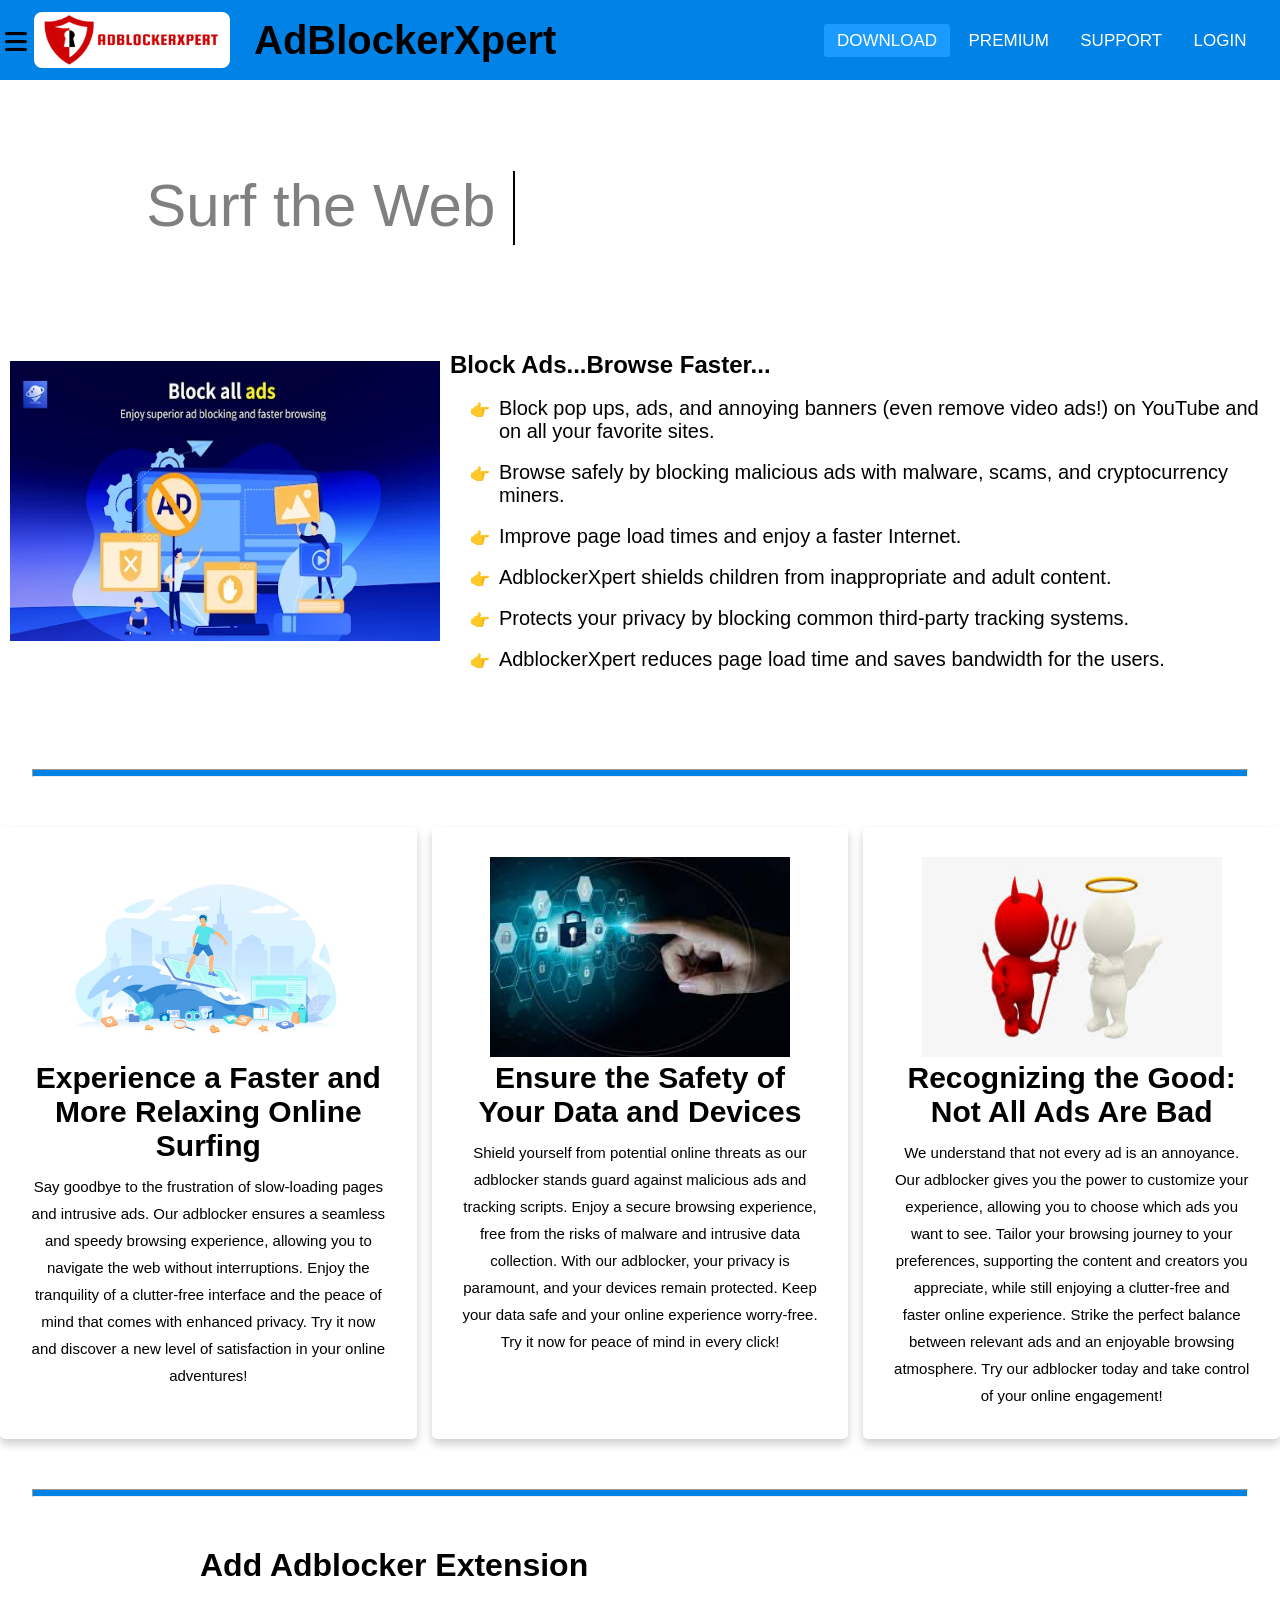
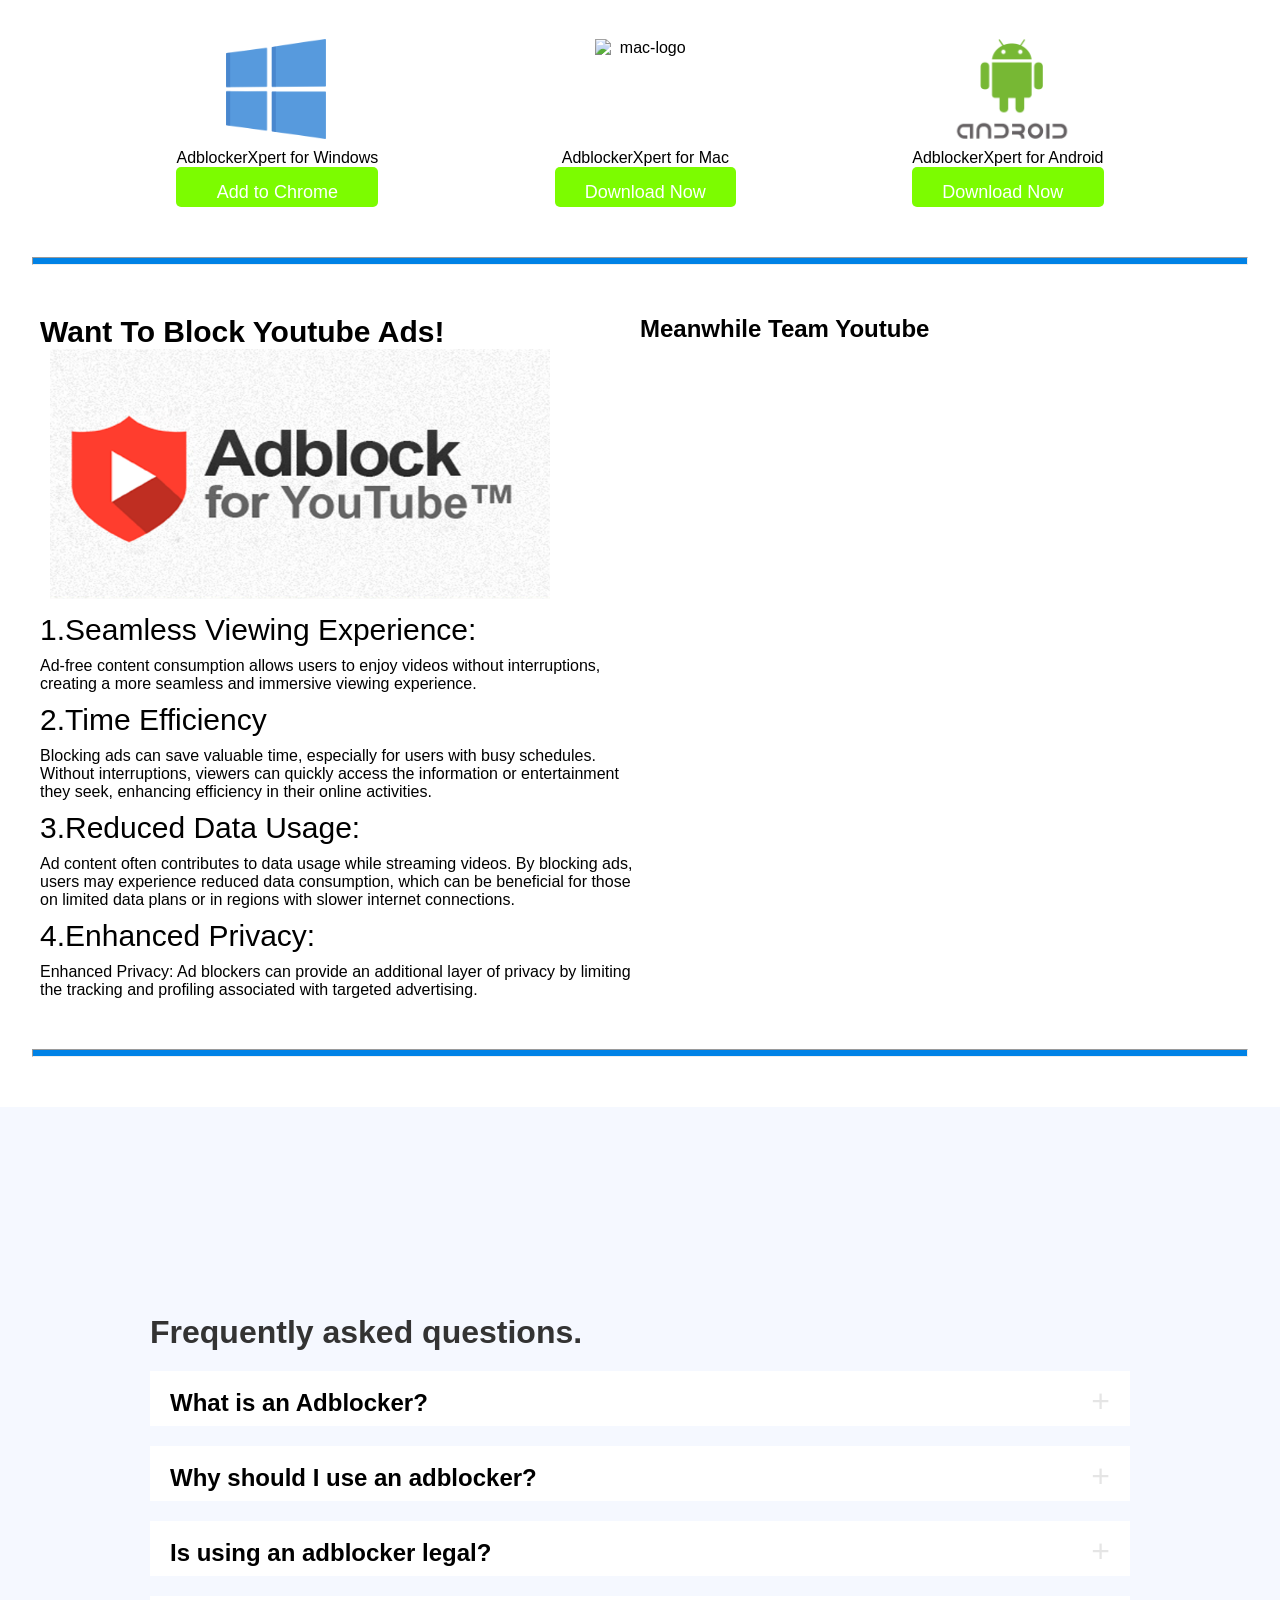
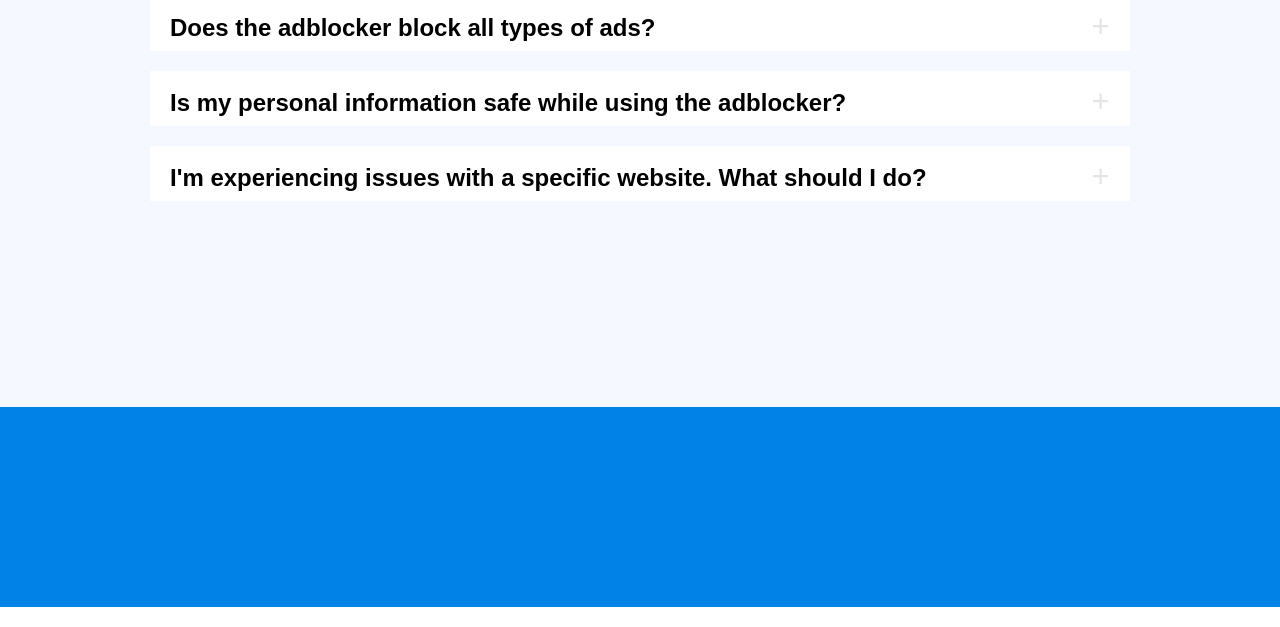
==== adblocker/index.html @ 16670fc6 "Add files via upload" ====
<!DOCTYPE html>
<html lang="en">
<head>
    <meta charset="UTF-8">
    <meta name="viewport" content="width=device-width, initial-scale=1.0">
    <title>AdBlockerXpert</title>
    <link rel="stylesheet" href="style.css">
    <script src="https://kit.fontawesome.com/yourcode.js" crossorigin="anonymous"></script>
    <link rel="stylesheet" href="https://cdnjs.cloudflare.com/ajax/libs/font-awesome/6.5.1/css/all.min.css" integrity="sha512-DTOQO9RWCH3ppGqcWaEA1BIZOC6xxalwEsw9c2QQeAIftl+Vegovlnee1c9QX4TctnWMn13TZye+giMm8e2LwA==" crossorigin="anonymous" referrerpolicy="no-referrer" />
</head>
<body>
    <nav>
      <i class="fa-solid fa-bars"></i>
      <img src="Adblock2.png" height="70px" width="200px"  alt="image">
      
      </label>
      <label class="logo-name">AdBlockerXpert</label>
      <ul>
        <li><a class="active" href="#p">Download</a></li>
        <li><a href="#">Premium</a></li>
        <li><a href="#">Support</a></li>
        <li><a href="Login/login.html">Login</a></li>
      </ul>
    </nav>
    
     <div class="body1">
       
       <div class="wrapper1">
         <div class="static-txt">Surf the Web</div>
           <ul class="dynamic-txt">
            <li><span>Faster and Securely!..</span></li>
            <br>
            <li><span>without Annoying Ads!..</span></li>
           </ul>
                 </div>
     </div>
    <div class="body3">

      <div class="body4">
        <img src="images/image2.webp" alt="img2">
      </div>

       <div class="body5">
         
          <h2>Block Ads...Browse Faster...</h2>
           <br>
           <ul>
             <li><p>Block pop ups, ads, and annoying banners (even remove video ads!) on YouTube and on all your favorite sites.</p></li><br>
             <li><p>Browse safely by blocking malicious ads with malware, scams, and cryptocurrency miners.</p></li><br>
             <li><p>Improve page load times and enjoy a faster Internet.</p></li><br>
             <li><p>AdblockerXpert shields children from inappropriate and adult content.</p></li><br>
             <li><p>Protects your privacy by blocking common third-party tracking systems.</p></li><br>
             <li><p>AdblockerXpert reduces page load time and saves bandwidth for the users.</p></li><br>
           </ul>
           
       </div>
          
     </div>
     <hr class="line1"/>
   
      <!--<div class="body1">
        <div class="wrapper">
          <div class="text-box">
            <img src ="images/images3.jpeg" alt="images3">
            <h2>Enjoy Faster & Relaxing Surfing like Never-before</h2>
            <p>Say Goodbye to pop-ups, video promotions, and distracting ads on your favourite websites.</p>
          </div>
        </div>
      </div>
     -->
  
      <div class="box-container1">
       <div class="box">
         <img src="images/img5.jpg" alt="">
         <h3>Experience a Faster and More Relaxing Online Surfing</h3>
         <p>Say goodbye to the frustration of slow-loading pages and intrusive ads. Our adblocker ensures a seamless and speedy browsing experience, allowing you to navigate the web without interruptions. Enjoy the tranquility of a clutter-free interface and the peace of mind that comes with enhanced privacy. Try it now and discover a new level of satisfaction in your online adventures!</p>
         
       </div>

       <div class="box">
         <img src="images/img6.jpg" alt="">
         <h3>Ensure the Safety of Your Data and Devices</h3>
         <p> Shield yourself from potential online threats as our adblocker stands guard against malicious ads and tracking scripts. Enjoy a secure browsing experience, free from the risks of malware and intrusive data collection. With our adblocker, your privacy is paramount, and your devices remain protected. Keep your data safe and your online experience worry-free. Try it now for peace of mind in every click!</p>
       </div>
     
       <div class="box">
         <img src="images/img8.jpg" alt="">
         <h3>Recognizing the Good: Not All Ads Are Bad</h3>
         <p>We understand that not every ad is an annoyance. Our adblocker gives you the power to customize your experience, allowing you to choose which ads you want to see. Tailor your browsing journey to your preferences, supporting the content and creators you appreciate, while still enjoying a clutter-free and faster online experience. Strike the perfect balance between relevant ads and an enjoyable browsing atmosphere. Try our adblocker today and take control of your online engagement!</p>
       </div>
      </div>
      <section id="p">
        <p hidden>p</p>
      </section>
      <hr class="line2"/>

<!-- Add path for downloading adblocker -->

      <div class="download-opt"> 
        <div class="row1">
          <h1 class="hola">Add Adblocker Extension</h1>
        </div>
        <div class="row2">

          <div class="windows">
            <div class="rowA">
              <img src="images/img9.png"  alt="windows-logo"
              <h4>AdblockerXpert for Windows</h4>
              <div class="download-btn">
                <a href="<!--path/to/your/adblocker.exe-->" class="download-button" download="Download now/">Add to Chrome</a>
              </div>
           </div>

          </div>


         <div class="mac">
          <div class="rowA">
           <img src="images/img11.png" alt="mac-logo">
           <p>AdblockerXpert for Mac</p>
           <a href="<!--path/to/your/adblocker.exe-->" class="download-button" download="Download Now">Download Now</a>
          </div>
          </div>


         <div class="android">
          <div class="rowA">
            <img src="images/img10.png" alt="android-logo"
           <h4>AdblockerXpert for Android</h4>
          </div>
           <a href="<!--path/to/your/adblocker.exe-->" class="download-button" download="Download Now">Download Now</a>
           

          </div>
        </div>
      </div>
      <hr class="line2"/>

      <div class="box-container2">
        <div class="contA">
          <h2>Want To Block Youtube Ads!</h2>
          <img src="images/img12.png" alt="">  
          <h3>1.Seamless Viewing Experience:</h3>
          <p>Ad-free content consumption allows users to enjoy videos without interruptions, creating a more seamless and immersive viewing experience.</p>
          <h3>2.Time Efficiency</h3>
          <p>Blocking ads can save valuable time, especially for users with busy schedules. Without interruptions, viewers can quickly access the information or entertainment they seek, enhancing efficiency in their online activities.</p>
          <h3>3.Reduced Data Usage:</h3>
          <p>Ad content often contributes to data usage while streaming videos. By blocking ads, users may experience reduced data consumption, which can be beneficial for those on limited data plans or in regions with slower internet connections.</p>
          <h3>4.Enhanced Privacy:</h3>
          <p>Enhanced Privacy:
            Ad blockers can provide an additional layer of privacy by limiting the tracking and profiling associated with targeted advertising.</p>
        </div>
        <div class="contB">
          <h2>Meanwhile Team Youtube</h2>
          <video autoplay loop src="https://packaged-media.redd.it/8bzrms51gchb1/pb/m2-res_270p.mp4?m=DASHPlaylist.mpd&v=1&e=1714309200&s=45ee522d14729d8e4ce8801a35efab7ac832e1f0#t=0"></video>
          
        </div>
      </div>
     
      <hr class="line2">
   <div class="Faq">
    <div class="container3">
      <h1>Frequently asked questions.</h1>
      <div class="tab">
          <input type="radio" name="acc" id="acc1">
          <label for="acc1">
            <h2>What is an Adblocker?</h2>
          </label>
          <div class="content1">
             <p>An adblocker is a software application or browser extension designed to prevent online advertisements from being displayed on websites.</p>
          </div>
      </div>

      <div class="tab">
        <input type="radio" name="acc" id="acc2">
        <label for="acc2">
          <h2>Why should I use an adblocker?</h2>
        </label>
        <div class="content1">
           <p>Ad blockers will stop ads in their tracks so that you can enjoy web pages faster, reduce data usage and save your device's battery life.</p>
        </div>
      </div>

     <div class="tab">
      <input type="radio" name="acc" id="acc3">
      <label for="acc3">
        <h2>Is using an adblocker legal?</h2>
      </label>
      <div class="content1">
         <p>In most regions, using adblockers is legal. Adblockers operate by blocking or filtering content from websites, but they don't typically violate any laws. Users have the right to control the content that appears on their devices, and adblockers are generally considered a tool that empowers users to customize their online experience.</p>
      </div>
     </div>

     <div class="tab">
      <input type="radio" name="acc" id="acc4">
      <label for="acc4">
        <h2>Does the adblocker block all types of ads?</h2>
      </label>
      <div class="content1">
         <p>Websites need money to stay free. Support them by allowing Acceptable Ads (enabled by default). Want to hide all ads? No problem.</p>
      </div>
     </div>

     <div class="tab">
      <input type="radio" name="acc" id="acc5">
      <label for="acc5">
        <h2>Is my personal information safe while using the adblocker?</h2>
      </label>
      <div class="content1">
         <p>Adblockers are programmed to block specific content from displaying; they cannot take any action beyond that. Therefore, they should not be considered a potential security concern, as they are unable to access any of your personal information.</p>
      </div>
     </div>

     <div class="tab">
      <input type="radio" name="acc" id="acc6">
      <label for="acc6">
        <h2>I'm experiencing issues with a specific website. What should I do?</h2>
      </label>
      <div class="content1">
         <p>If you are experiencing issues with a specific website while using an adblocker, you can try the following steps to resolve the problem.</p>
          <ul>
            <li>Disable Adblocker</li>
            <li>Check Adblocker Settings</li>
            <li>Update Adblocker</li>
            <li>Clear Browser Cache</li>
            <li>Check Browser Extensions</li>
            <li>Contact Website Support</li>
          </ul>
         
      </div>
     </div>

   </div>  
  </div> 

 <footer></footer>
  </body>
</html>
---- adblocker/style.css ----
@import url("https://fonts.googleapis.com/css2?family=Poppings:wght@300;400;500;600;700;800;900& display=swap");
* {
    margin: 0;
    margin: 0;
    text-decoration: none; 
    list-style: none;
    box-sizing: border-box;
}

html{
    scroll-behavior: smooth;
    
}

body {
    font-family: Arial, Helvetica, sans-serif;
    
}

nav {
    background: #0082e6;
    height: 80px;
    width: 100%;
}

img[src="Adblock2.png"]{
    height: 60px;
    margin-left: 5px;
    margin-top: 10px;
    border: 2px solid transparent;
    border-radius: 10px;
    
}

i{  margin-top: 30px;
    margin-left: 5px;
    float: left;
    font-size: 25px;
}

label.logo-name {
    font-size: 40px;
    line-height: 60px;
    padding: 0px 10px;
    margin: 8px 10px;
    position: absolute;
    align-items: center;
    font-weight: bold;
    border: 2px solid transparent;
    border-radius: 10px;
}

nav ul {
    float: right;
    margin-right: 20px;
}
nav ul li {
    display: inline-block;
    line-height: 80px;
    margin: 0.5px;
}
nav ul li a{
    color: white;
    font-size: 17px;
    padding: 7px 13px;
    border-radius: 3px;
    text-transform: uppercase;
}

a.active,a:hover{
    background: #1b9bff;
    transition: 0.5s;

}
/* 
.checkbtn{                          
    font-size: 30px;              
    color: white;
    float: right;
    line-height: 80px;
    margin-right: 40px;
    cursor: pointer;
    display: none;
}
#check{
    display: none;
}
@media(max-width:952px){
    label.logo{
        font-size: 30px;
        padding-left: 50px;
    }
    nav ul li a{
        font-size: 16px;
    }
}
@media (max-width: 858px) {
    .checkbtn{
        display: block;
    }
    ul{
        position: fixed;
        width: 100%;
        height: 100vh;
        background: #2c3e50;
        top:80px;
        left: 0;
        text-align: ;
    }
}






.navbar {
    height: 80px;
    background-color: black;
    color: white;
    display: flex;
    align-items: center;
}

.nav-logo {
    height : 75px ;
    width : 230px;
    padding: 0.5em;
}

.logo {
    background-image: url(Adblock2.png);
    background-size: cover;
    height: 70px;
    width: 220px;
    padding: 2px;
}

.border {
    border: 2px solid transparent;
}
.border:hover {
    border: 2px solid white;
}
 */
/* .img1 {                 not working in css
    display: block;
    max-width: 10px; 
    width: 10px;
    border-radius: 25%;
} */

img[src="images/image2.webp"] {
    height: 300px;
    width: 450px;
    padding: 10px;
}
.head {
    display: flex;
}

.body1 {
    display: flex;
    align-items: center;
    justify-content: center;
    min-height: 30vh;
    width: 100%;
}
.box-container2 .contA h2{
    font-size: 30px;
}

.box-container2 .contA h3{
    font-weight: normal;
    text-align: left;
    margin: 10px 0;
}
.box-container2 .contA img{
    height: 250px;
    width: 500px;
    margin-left: 10px;
}

.wrapper1 {
    display: inline-flex;   
}
.wrapper1 .static-txt {
    color: grey;
    font-size: 60px;
    font-weight: 500;
}
.wrapper1 .dynamic-txt {
    line-height: 70px;
    height: 90px;
    margin-left: 0px;
    overflow: hidden;
}
.dynamic-txt li {
    margin-left: -22px;
    color: black;
    list-style: none;
    font-size: 60px;
    font-weight: 500;
    position: relative;
    top: 0;
    animation: slide 3s steps(2) infinite;
}
@keyframes slide {
    100%{top: -285px;}
}
.dynamic-txt li span{
    position: relative;
}
.dynamic-txt li span::after {
    
    content: "";
    position: absolute;
    left: 0;
    height: 110%;
    width: 100%;
    background: white;
    border-left: 2px solid black ;
    animation: typing  1.5s steps(10)  infinite;
}
@keyframes typing {
    100%{
        left: 100%;
        margin: 0 -35px 0 35px;
    }
}

.body3 {
    display: flex;
    align-content: center;
    justify-content: center;
    
}
.body5 li{
    list-style-type: '👉';
    padding-inline-start: 1ch;
}
.body5 ul li p{
    font-size: 20px;
}
 h3{
    position: inherit;
     color: black;
     text-align: center;
     font-size: 30px;
     font-weight: bold;
     

 }
 .line1 {
    width: 95%;
    height: 8px;   
    margin-left: 2.5%;
    margin-top: 80px;
    margin-bottom: 50px;
    background: #0082e6;
    size: 10;
 }


 .box-container1 {
    display: grid;
    grid-template-columns: repeat(auto-fit,minmax(270px, 1fr));
    gap: 15px;
 }

 .box-container1 .box {
    box-shadow:0 5px 10px rgba(0,0,0,.2);
    border-radius: 5px;
    background: white;
    text-align: center;
    padding: 30px;
 }

 .box-container1 .box img{
    height: 200px;
    width: 300px;
 }
.box-container1 .box h2 {
    color: black;
    font-weight: 30px;
    padding: 10px 0;
}
.box-container1 .box p{
    margin-top: 10px;
    color: black;
    font-size: 15px;
    line-height: 1.8;
}

.box-container1 .box:hover{
    box-shadow: 0 10px 15px rgba(0,0,0,.3);
    transform: scale(1.1);
    background-color:  #1b9bff;
    transition: .8s;
    transition-timing-function: ease-in;
}

@media (max-width:768px){
    .box-container1 {
        padding: 20px;
    }
}

.line2 {
    width: 95%;
    height: 8px;   
    margin-left: 2.5%;
    margin-top: 50px;
    margin-bottom: 50px;
    background: #0082e6;
    size: 10;
}

.download-opt {
    flex-direction: column;
    margin-bottom: 50px;
       
}
.row1{
    margin-left: 200px;
    margin-bottom: 50px;
}
.row2{
    display: flex;
    justify-content: space-evenly;
    align-items: center;
   
}
.rowA{
    display: flex;
    flex-direction: column;
    text-align: center;
    justify-content: center;
    
}

img[src="images/img9.png"]{
    height: 100px;
    width: 100px;
    margin-left: 50px; 
    margin-bottom: 10px; 
    margin-top: 5px;
}
img[src="images/img11.png"]{
    height: 100px;
    width: 100px;
    margin-left: 40px;
    margin-bottom: 10px;
    margin-top: 5px;
}
img[src="images/img10.png"]{
    height: 120px;
    width: 120px;
    margin-left: 40px; 
    margin-top: -5px;
    
}


.download-opt h4 {
    
    margin-bottom: 10px;
    padding: 20px;
    border-radius: 10px;
}

.download-button {
    display: inline-block;
    padding: 15px 30px;
    width: 100%;
    height: 40px;
    background-color: lawngreen;
    color: #fff;
    text-decoration: none;
    font-size: 18px;
    border-radius: 5px;
    
}

.download-button a{
    text-align: center;
    justify-content: center;
}

.download-button:hover {
    transition: 1s;
    background-color: lawngreen;
}

.box-container2 {
    display: grid;
    grid-template-columns: repeat(auto-fit,minmax(270px, 1fr));   
    background-color: #fff; 
    min-height: 400px; 
    margin: 0 40px;
    
}
.box-container2 .contB video {
    height: 400px;
    width: 600px;
}  

.Faq {
    display: flex;
    justify-content: left;
    align-items: center;
    min-height: 100vh;
    background-color: #f5f8ff;
}
.Faq .container3 {
    margin: 0 150px;
    max-width: 150%px;
    display: flex;
    flex-direction: column;
    gap: 20px;
}
.Faq .container3 h1{
    color: #333;
}
.Faq .container3 .tab{
    position: relative;
    background: #fff;
    padding:10px rgba(0,0,0,0.05);
    box-shadow: 5px;
    border-radius: 5px solid black;
    overflow: hidden;
    height: 55px;

}
.Faq .container3 .tab input{
    appearance: none;
}
.Faq .container3 .tab label{
    align-items: center;
    cursor: pointer; 
}
.Faq .container3 .tab label::after{
    content: '+';
    position: absolute;
    right: 20px;
    top: 12px;
    font-size: 2em;
    color: rgba(0,0,0,0.1);
    transition: transform 1s;
}
.Faq .container3 .tab:hover label::after{
    color: #333;
}
.Faq .container3 .tab input:checked ~ label::after{
    transform: rotate(135deg);
}
.Faq .container3 .tab label h2 {
    margin-left: 20px;
    margin-bottom: 10px;
}
.Faq .container3 .tab .content{
    max-height: 50vh;
    transition: 1s;
    overflow: hidden;
}
.Faq .container .tab input:checked ~ .content{
    max-height: 100vh;
}
.Faq .container3 .tab .content1 {
    margin-left: 20px;
}

footer{
    background: #0082e6;
    height: 200px;
    width: 100%;
    margin-bottom: 20px;
}
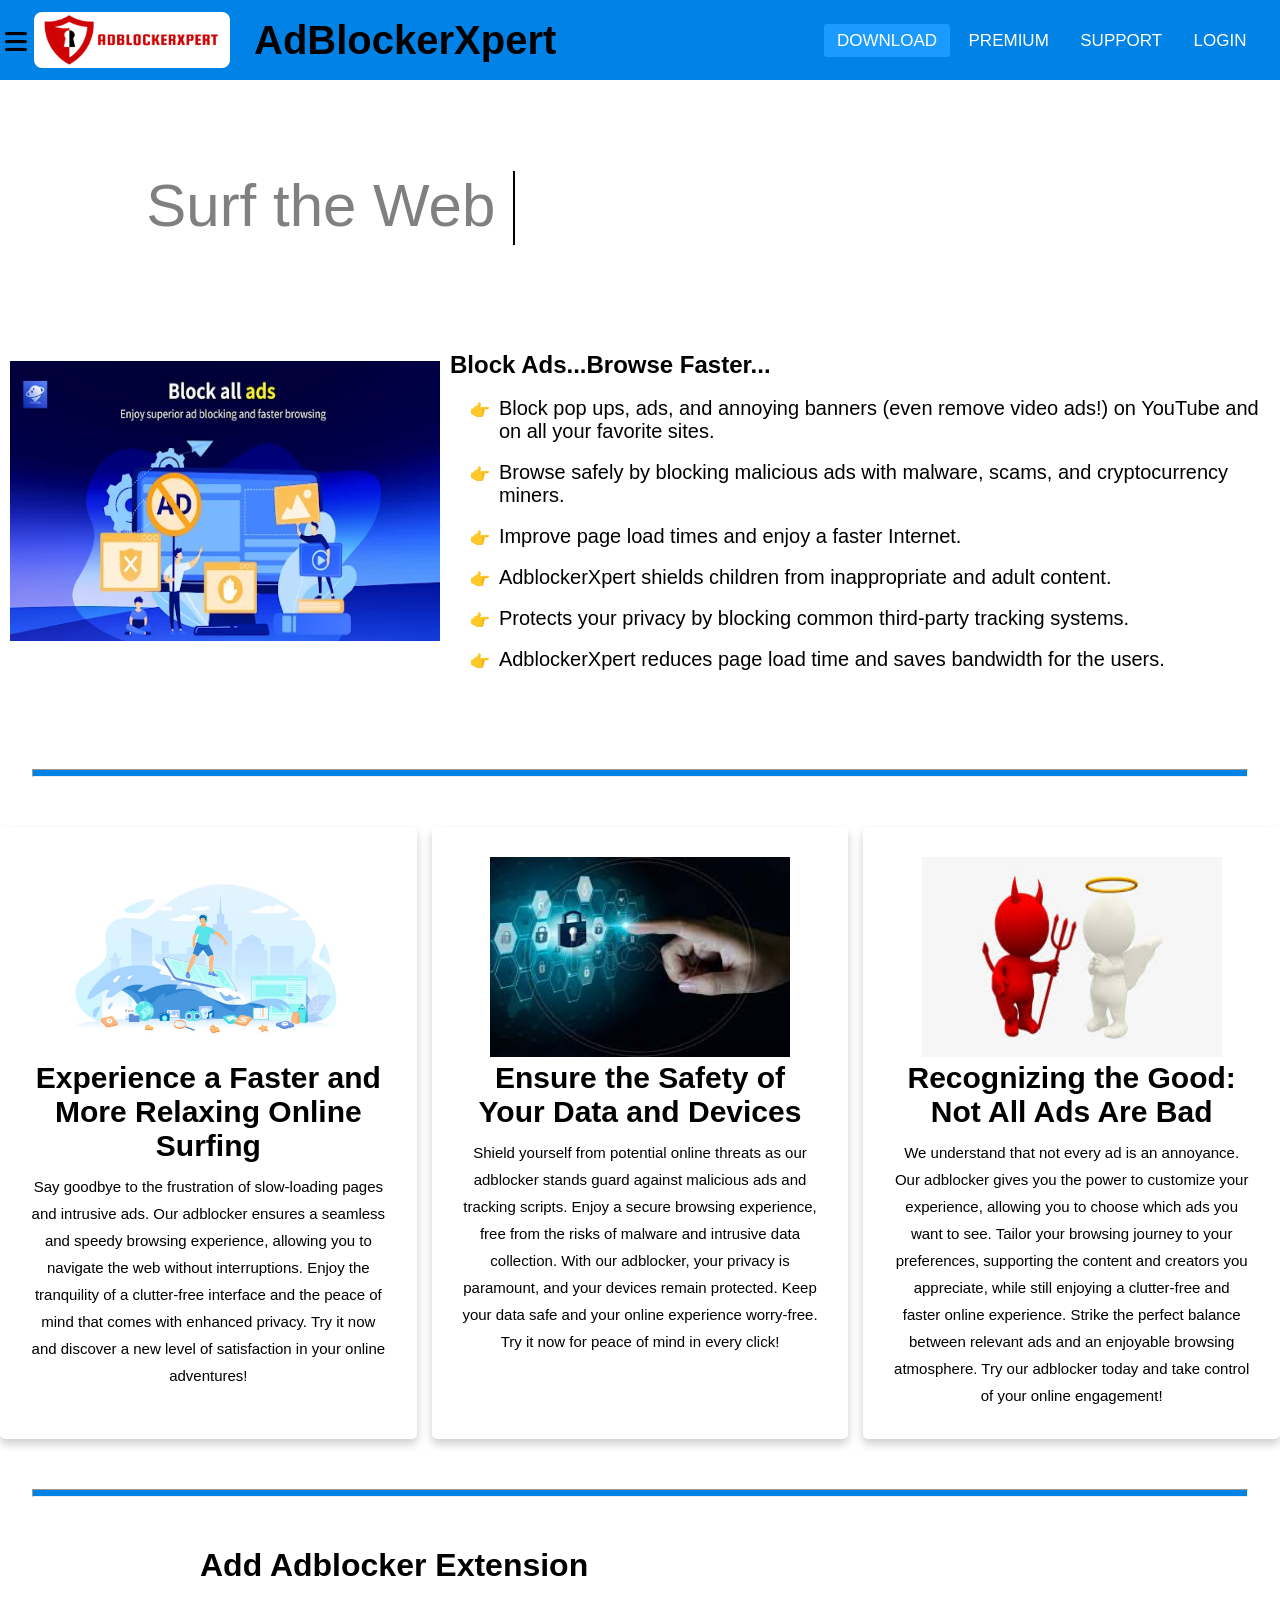
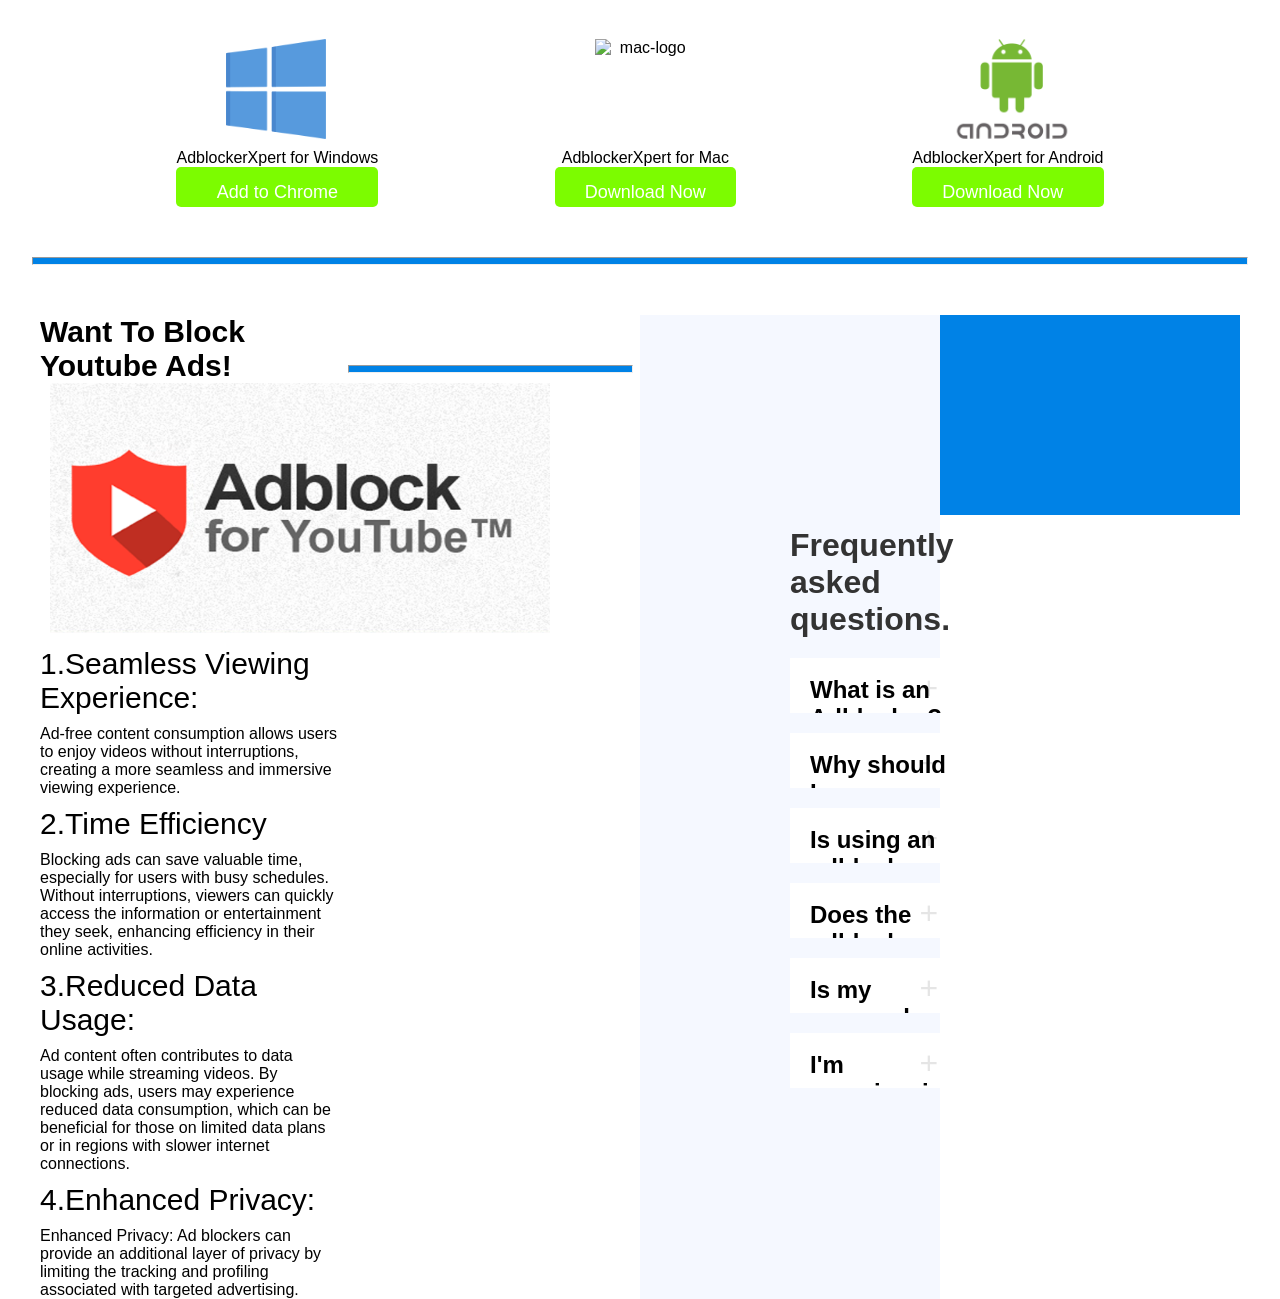
==== commit d30eebd3: "Add files via upload" ====
--- a/adblocker/index.html
+++ b/adblocker/index.html
@@ -149,12 +149,7 @@
           <h3>4.Enhanced Privacy:</h3>
           <p>Enhanced Privacy:
             Ad blockers can provide an additional layer of privacy by limiting the tracking and profiling associated with targeted advertising.</p>
-        </div>
-        <div class="contB">
-          <h2>Meanwhile Team Youtube</h2>
-          <video autoplay loop src="https://packaged-media.redd.it/8bzrms51gchb1/pb/m2-res_270p.mp4?m=DASHPlaylist.mpd&v=1&e=1714309200&s=45ee522d14729d8e4ce8801a35efab7ac832e1f0#t=0"></video>
-          
-        </div>
+        
       </div>
      
       <hr class="line2">
